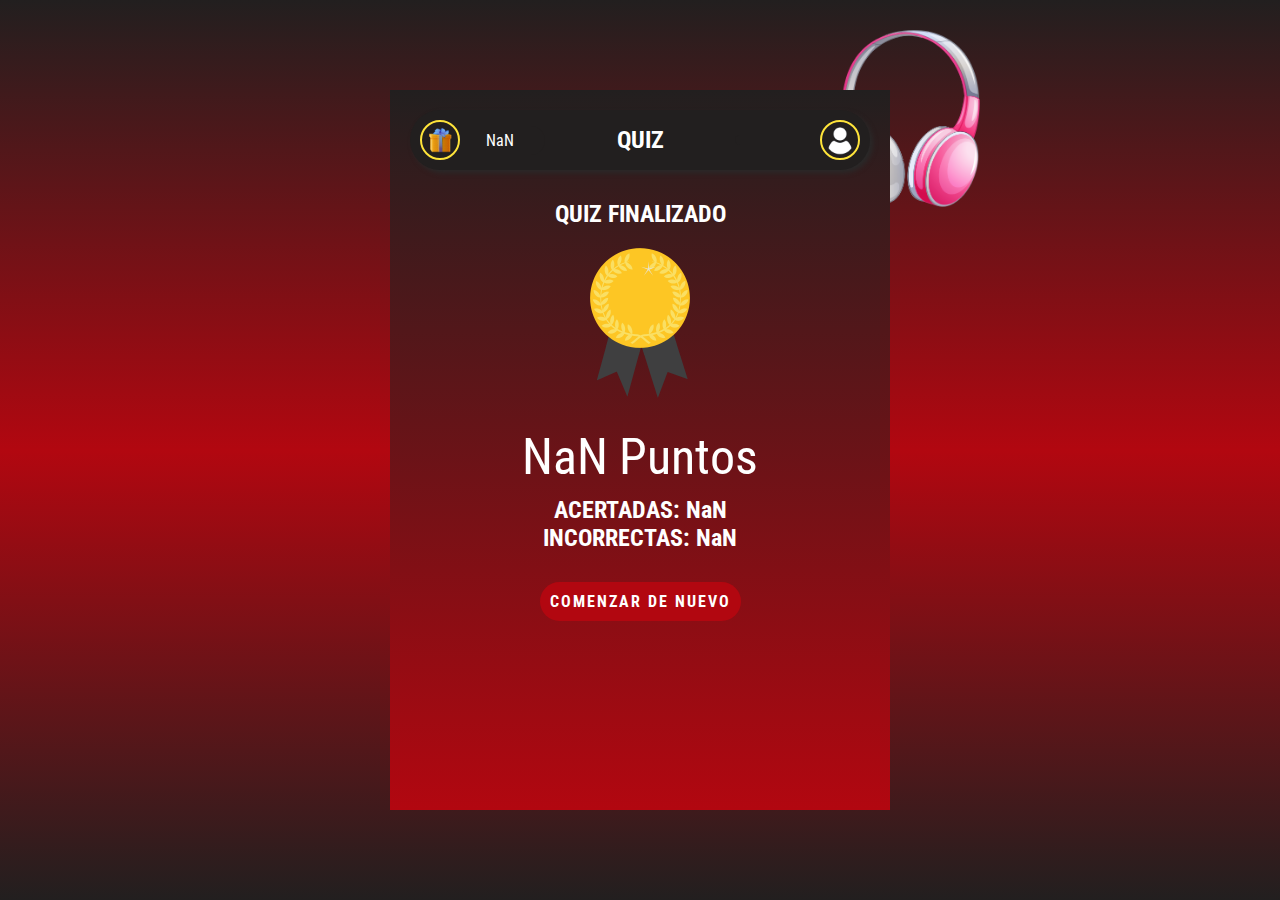
==== final.html @ a7d1b193 "Primera subida a repositorio de codigo funcional" ====
<!DOCTYPE html>
<html lang="es">
<head>
    <meta charset="UTF-8">
    <meta name="viewport" content="width=device-width, initial-scale=1.0">
    <link rel="stylesheet" href="estilo.css">
    <title>Game Quiz</title>
</head>
<body>
    <div class="container">
        <img src="img/auris.png" alt="" class="img">
        <header>
            <div class="puntaje">
                <img src="img/puntos.png" alt="">
                <span class="puntos" id="puntos">0</span>
            </div>
            <h1>QUIZ</h1>
            <div class="jugador">
                <span class="nombre" id="nombre">Martín</span>
                <img src="img/user.png" alt="">
            </div>
        </header>

        <main class="final">
            <h2>QUIZ FINALIZADO</h2>

            <div class="medalla">
                <img src="img/medalla.png" alt="">
                <h3 id="nombre-jugador" class="nombre">Marcos</h3>
            </div>

            <span id="puntaje-final" class="puntaje-final">10,000 Puntos</span>

            <h2>ACERTADAS: <span id="total-acertadas" class="final-score">20</span></h2>
            <h2>INCORRECTAS: <span id="total-no-acertadas" class="final-score">5</span></h2>
            <button class="btn" id="btn-comenzar">Comenzar de Nuevo</button>
        </main>
    </div>

    <script src="js/final.js"></script>
</body>
</html>
---- estilo.css ----
@import url('https://fonts.googleapis.com/css2?family=Roboto+Condensed:wght@100;200;300;400;500;600;700;800&display=swap');
*{
    margin: 0;
    padding: 0;
    box-sizing: border-box;
    font-family: 'Roboto Condensed';
}
body{
    height: 100vh;
    background:linear-gradient(#221f1f,#b20710,#221f1f);
    display: flex;
    align-items: center;
    justify-content: center;
}
.container{
    width: 500px;
    background: linear-gradient(#221f1f,#b20710);
    height: 80%;
    padding: 20px;
    position: relative;
}
.container .img{
    width: 140px;
    position: absolute;
    top: -60px;
    right: -90px;
    z-index: -1;

}
header{
    background-color: #221f1f;
    color: #fff;
    text-align: center;
    font-size: 12px;
    padding: 10px;
    border-radius: 50px;
    box-shadow: 3px 3px 5px #2a2929;
    display: flex;
    justify-content: space-between;
    align-items: center;
}
.inicio{
    text-align: center;
    padding-top: 80px;
    color: #fff;
    font-size: 20px;
}
.inicio input{
    display: block;
    width: 200px;
    margin: 10px auto;
    font-size: 16px;
    padding: 10px;
    border-radius: 50px;
    border: 0;
    text-align: center;
    margin-top: 30px;
}
.btn{
    background-color: #b20710;
    color: #fff;
    border: 0;
    padding: 10px;
    font-weight: bold;
    border-radius: 50px;
    margin-top: 30px;
    cursor: pointer;
    text-transform: uppercase;
    letter-spacing: 2px;
    font-size: 16px;
    transition: .3s;
}
.btn:hover{
    background-color: #221f1f;
}

.puntaje, .jugador{
    display: flex;
    align-items: center;
}
.puntaje img, .jugador img{
    width: 40px;
    background-color: #221f1f;
    border-radius: 50%;
    border: 2px solid #ffe43a;
    z-index: 2;
}
.puntaje .puntos{
    background-color: #221f1f;
    width: 90px;
    padding: 5px;
    border-radius: 0 30px 30px 0;
    margin-left: -5px;
    z-index: 0;
    font-size: 16px;

}

.jugador .nombre{
    background-color: #221f1f;
    width: 90px;
    padding: 5px;
    border-radius: 30px 0px 0px 30px;
    margin-right: -5px;
    font-size: 16px;
}
/* SECCION MENU DEL JUEGO */
.menu{
    margin-top: 30px;
    color: #fff;
    text-align: center;
}
.categorias{
    margin-top: 50px;
    display: grid;
    grid-template-columns: 170px 170px;
    gap:40px;
    justify-content: space-evenly;

}
.categoria{
    background-color: #221f1f;
    width: 170px;
    height: 90px;
    border-radius: 15px;
    color: #fff;
    position: relative;
    display: flex;
    align-items: end;
    padding: 20px;
    justify-content: center;
    cursor: pointer;
    

}
.categoria .foto-categoria{
    width: 80px;
    position: absolute;
    left: 50%;
    top: -35px;
    transform: translateX(-50%);
    transition: .3s;
}
.categoria:hover{
    box-shadow: 0px 0px 15px #ffe43a;
}
.categoria:hover .foto-categoria{
    scale: 1.2;
}

/* PANTALLA DE PREGUNTAS */
.juego{
    color: #fff;
    margin-top: 30px;
    text-align: center;
}
.juego .pregunta{
    margin: 10px 0 30px 0;
    font-size: 20px;
}
.juego .opcion{
    display: block;
    width: 90%;
    margin: auto;
    border: 0;
    font-size: 16px;
    margin-bottom: 20px;
    padding: 15px;
    border-radius: 20px;
    font-size: 18px;
    cursor: pointer;
}
.correcta{
    background-color: rgba(56, 255, 202,1);
}
.incorrecta{
    background-color: rgba(255, 56, 56, 1);
}
.no-events{
    pointer-events: none;
}

.efecto{
    animation: 1s zoom;
    
}
@keyframes zoom {
    0%{
        transform: scale(1);
        color: #fff;
        font-weight: bold;
    }
    40%{
        transform: scale(1.3);
        color: #ffe43a;
    }
    60%{
        transform: scale(1.3);
        color: #ffe43a;
    }  
    100%{
        transform: scale(1);
        color: #fff;
        font-weight: normal;
    }
}

.desabilitada{
    filter: grayscale(.9) opacity(.7);
}

/* SECCION FINAL */
.final{
    margin-top: 30px;
    text-align: center;
    color: #fff;
}
.final .medalla{
    position: relative;
    width: 100px;
    margin: 20px auto;
}
.final .medalla .nombre{
    position: absolute;
    top: 35px;
    left: 50%;
    transform: translateX(-50%);
}
.final img{
    display: block;
    width: 100px;
    margin: auto;
}
.final .puntaje-final{
    font-size: 50px;
    color: #fff;
    margin: 10px 0;
    display: inline-block;
}
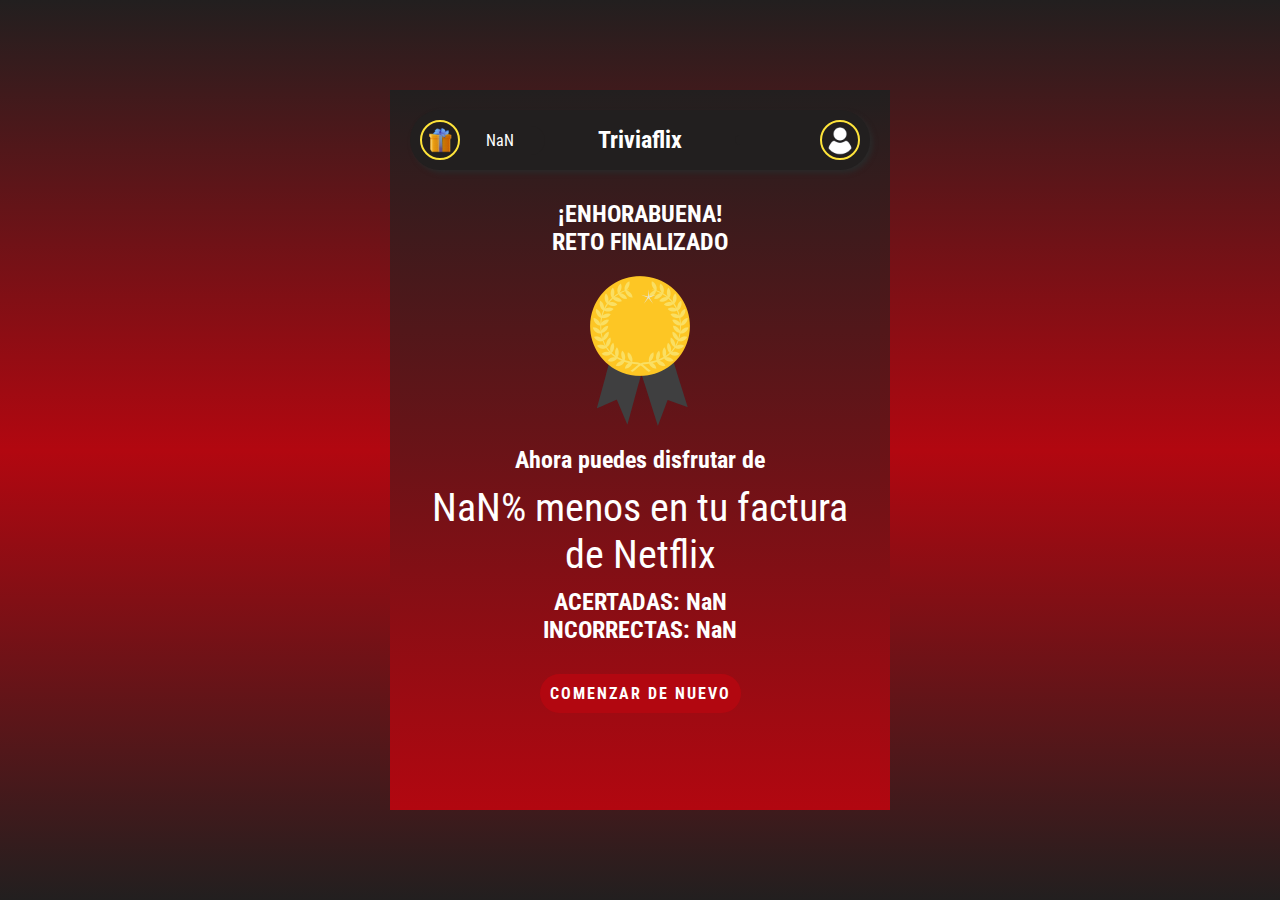
==== commit 51a62024: "Cambios en la pantalla final. HTML y Js" ====
--- a/final.html
+++ b/final.html
@@ -4,7 +4,7 @@
     <meta charset="UTF-8">
     <meta name="viewport" content="width=device-width, initial-scale=1.0">
     <link rel="stylesheet" href="estilo.css">
-    <title>Game Quiz</title>
+    <title>Triviaflix</title>
 </head>
 <body>
     <div class="container">
@@ -14,7 +14,7 @@
                 <img src="img/puntos.png" alt="">
                 <span class="puntos" id="puntos">0</span>
             </div>
-            <h1>QUIZ</h1>
+            <h1>Triviaflix</h1>
             <div class="jugador">
                 <span class="nombre" id="nombre">Martín</span>
                 <img src="img/user.png" alt="">
@@ -22,13 +22,14 @@
         </header>
 
         <main class="final">
-            <h2>QUIZ FINALIZADO</h2>
+            <h2>¡ENHORABUENA!</h2>
+            <h2>RETO FINALIZADO</h2>
 
             <div class="medalla">
                 <img src="img/medalla.png" alt="">
                 <h3 id="nombre-jugador" class="nombre">Marcos</h3>
             </div>
-
+            <h2>Ahora puedes disfrutar de</h2>
             <span id="puntaje-final" class="puntaje-final">10,000 Puntos</span>
 
             <h2>ACERTADAS: <span id="total-acertadas" class="final-score">20</span></h2>
--- a/estilo.css
+++ b/estilo.css
@@ -232,7 +232,7 @@
     margin: auto;
 }
 .final .puntaje-final{
-    font-size: 50px;
+    font-size: 40px;
     color: #fff;
     margin: 10px 0;
     display: inline-block;
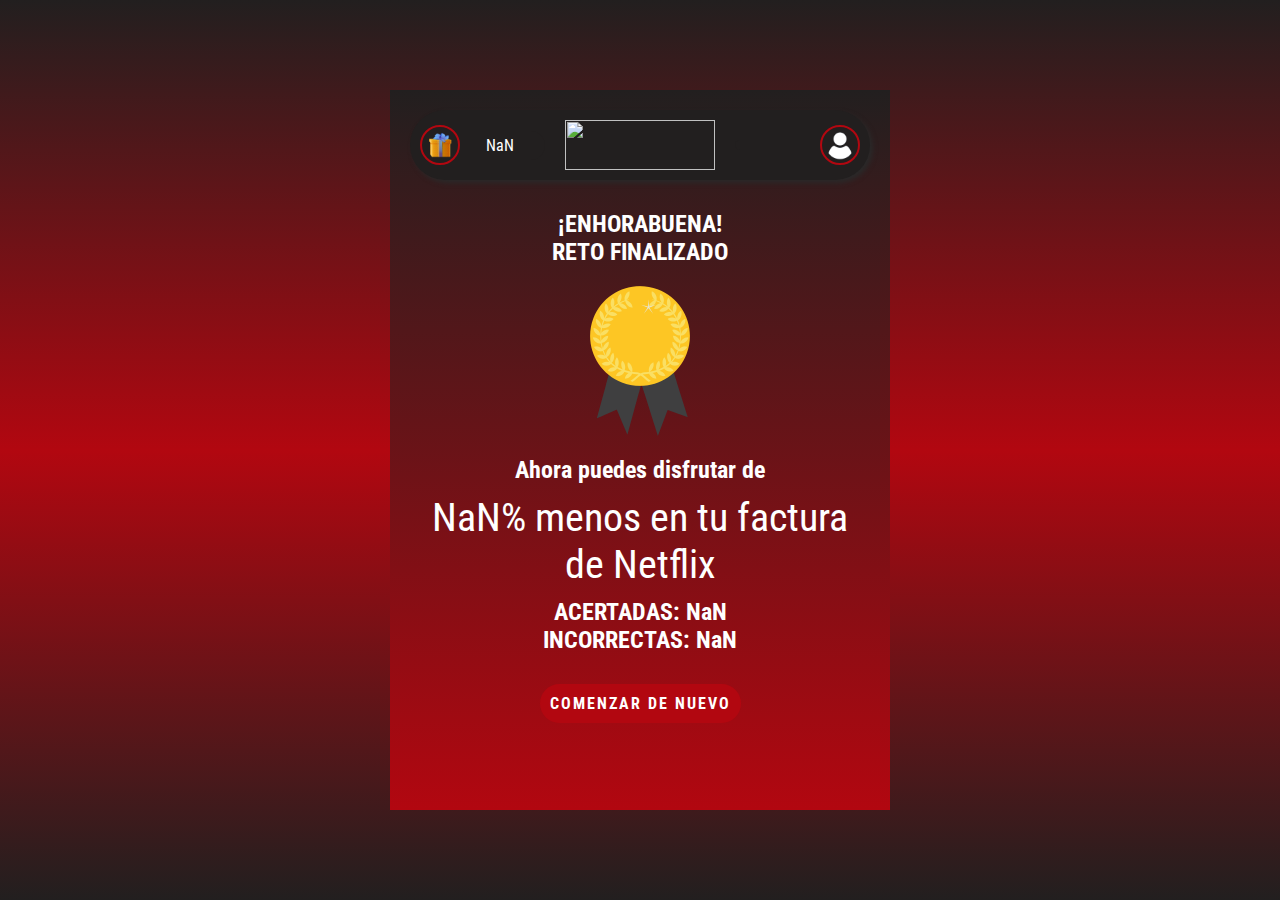
==== commit 708e9e41: "Cambios en html y css para añadir logo" ====
--- a/final.html
+++ b/final.html
@@ -14,7 +14,9 @@
                 <img src="img/puntos.png" alt="">
                 <span class="puntos" id="puntos">0</span>
             </div>
-            <h1>Triviaflix</h1>
+
+           <img src="img/TriviaflixSinFondo.png" alt="" class="logo">
+            
             <div class="jugador">
                 <span class="nombre" id="nombre">Martín</span>
                 <img src="img/user.png" alt="">
--- a/estilo.css
+++ b/estilo.css
@@ -1,3 +1,4 @@
+
 @import url('https://fonts.googleapis.com/css2?family=Roboto+Condensed:wght@100;200;300;400;500;600;700;800&display=swap');
 *{
     margin: 0;
@@ -5,6 +6,8 @@
     box-sizing: border-box;
     font-family: 'Roboto Condensed';
 }
+
+
 body{
     height: 100vh;
     background:linear-gradient(#221f1f,#b20710,#221f1f);
@@ -12,6 +15,9 @@
     align-items: center;
     justify-content: center;
 }
+
+
+
 .container{
     width: 500px;
     background: linear-gradient(#221f1f,#b20710);
@@ -77,14 +83,30 @@
 .puntaje, .jugador{
     display: flex;
     align-items: center;
-}
-.puntaje img, .jugador img{
+
+    
+}
+
+
+
+
+
+
+
+
+.puntaje img, .jugador img, .logo img{
     width: 40px;
     background-color: #221f1f;
     border-radius: 50%;
-    border: 2px solid #ffe43a;
+    border: 2px solid #b20710;
     z-index: 2;
 }
+
+.logo{
+    width: 150px;
+    height: 50px; 
+}
+
 .puntaje .puntos{
     background-color: #221f1f;
     width: 90px;
